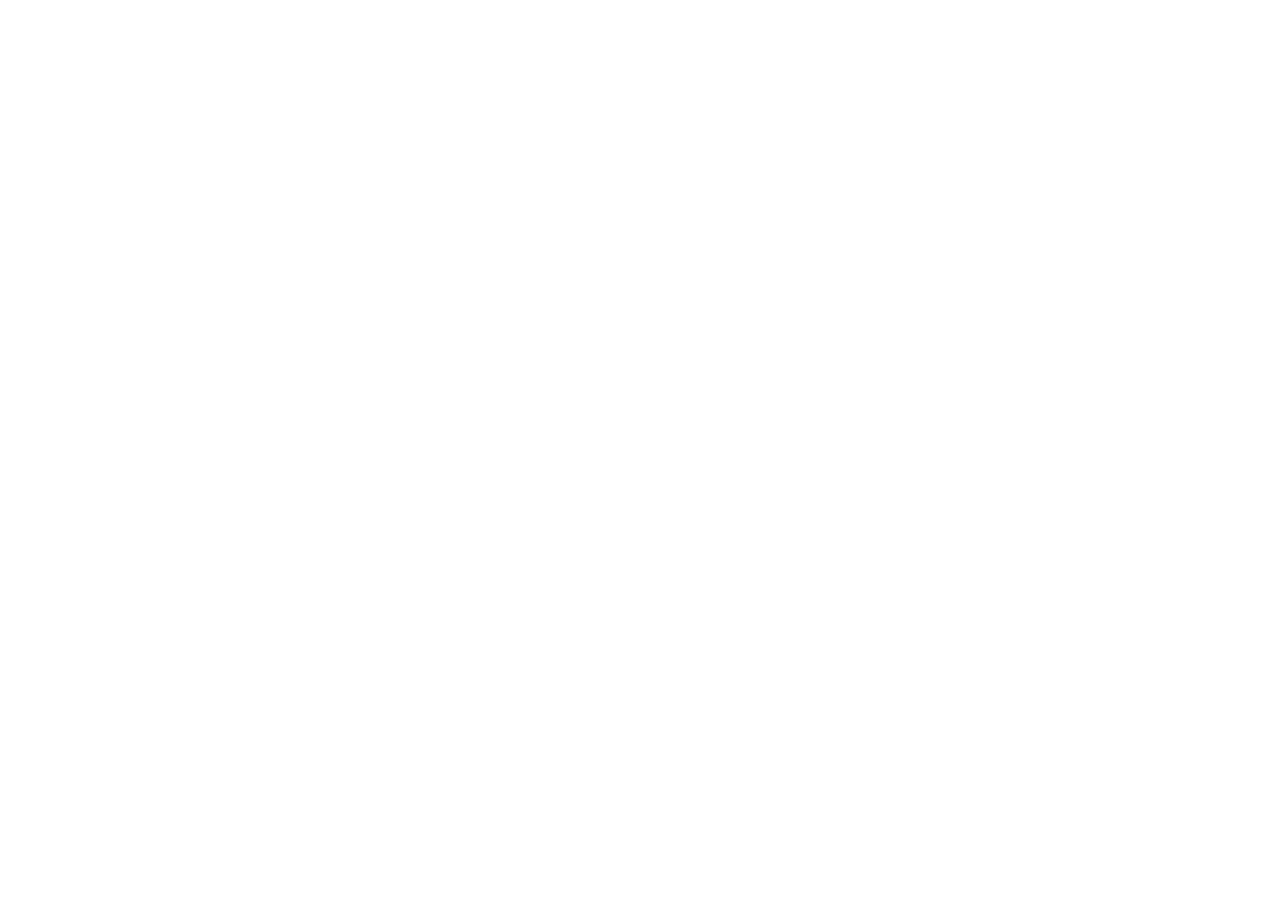
==== about.html @ a734964d "contact page added" ====
<!DOCTYPE html>
<html lang="en">
<head>
    <meta charset="UTF-8">
    <meta name="viewport" content="width=device-width, initial-scale=1.0">
    <title>Document</title>
</head>
<body>
    
</body>
</html>
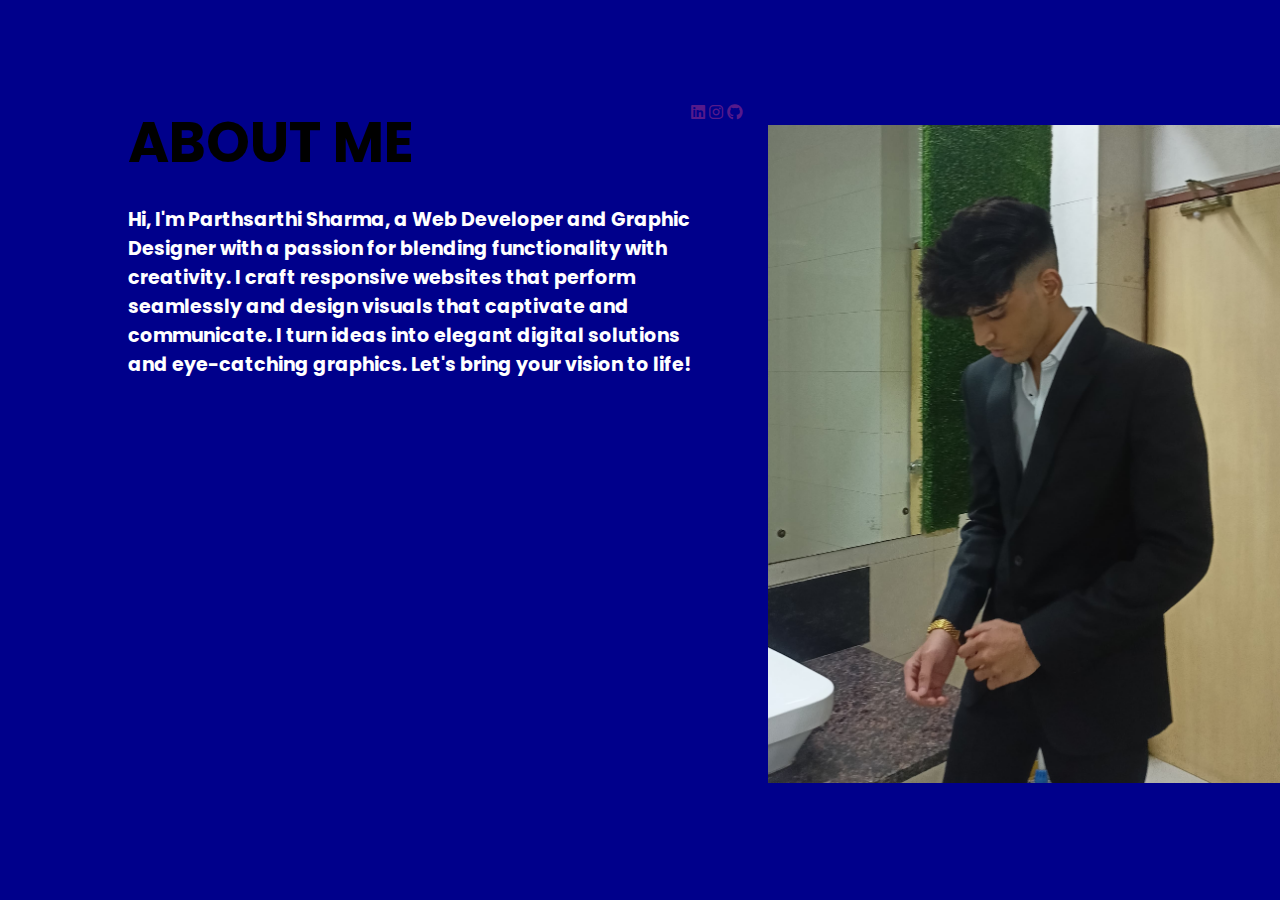
==== commit 162bc815: "about page" ====
--- a/about.html
+++ b/about.html
@@ -3,9 +3,33 @@
 <head>
     <meta charset="UTF-8">
     <meta name="viewport" content="width=device-width, initial-scale=1.0">
-    <title>Document</title>
+    <title>About Me</title>
+    <link rel="stylesheet" href="about.css">
+    <link rel="stylesheet" href="https://cdnjs.cloudflare.com/ajax/libs/font-awesome/6.6.0/css/all.min.css">
 </head>
 <body>
-    
+    <div class="section">
+        <div class="container">
+            <div class="content-section">
+                <div class="title">
+                    <h1>About Me</h1>
+                </div>
+                <div class="content">
+                    <h3>Hi, I'm Parthsarthi Sharma, a Web Developer and Graphic Designer with a passion for blending functionality with creativity. 
+                        I craft responsive websites that perform seamlessly and design visuals that captivate and communicate.
+                        I turn ideas into elegant digital solutions and eye-catching graphics. 
+                        Let's bring your vision to life! </h3>
+                </div>
+            </div>
+            <div class="social">
+                <a href=""><i class="fab fa-linkedin"></i></a>
+                <a href=""><i class="fab fa-instagram"></i></a>
+                <a href=""><i class="fab fa-github"></i></a>
+            </div>
+        </div>
+        <div class="image-section">
+            <img src="aboutimg.jpeg" alt="">
+        </div>
+    </div>
 </body>
 </html>--- a/about.css
+++ b/about.css
@@ -0,0 +1,74 @@
+@import url('https://fonts.googleapis.com/css2?family=Poppins:ital,wght@0,100;0,200;0,300;0,400;0,500;0,600;0,700;0,800;0,900;1,100;1,200;1,300;1,400;1,500;1,600;1,700;1,800;1,900&display=swap');
+*{
+    margin: 0px;
+    padding: 0px;
+    box-sizing: border-box;
+    font-family: "Poppins", sans-serif;
+}
+.section{
+    width: 100%;
+    min-height: 100vh;
+    background-color: darkblue;
+}
+.container{
+    width: 80%;
+    display: block;
+    margin: auto;
+    padding-top: 100px;
+}
+.content-section{
+    float: left;
+    width: 55%;
+}
+.image-section{
+    float: right;
+    width: 40%;
+}
+.image-section img{
+    width: 100%;
+    height: auto;
+}
+.content-section .title{
+    text-transform: uppercase;
+    font-size: 28px;
+}
+.content-section .content h3{
+    margin-top: 20px;
+    color: white;
+    font-size: 19px;
+}
+.content-section .content p{
+    margin-top: 10px;
+    font-family: sans-serif;
+    font-size: 18px;
+    line-height: 1.5;
+}
+.content-section .social{
+    margin-top: 40px;
+}
+.content-section .social i{
+    color: white;
+    font-size: 30px;
+    padding: 0px 10px;
+}
+.content-section .social i:hover{
+    color: blue;
+}
+@media screen and (max-width: 768px){
+    .container{
+        width: 80%;
+        display: block;
+        margin: auto;
+        padding-top: 50px;
+    }
+    .content-section{
+        float: none;
+        width: 100%;
+        display: block;
+        margin: auto;
+    }
+    .image-section img{
+        width: 100%;
+        height: auto;
+    }
+}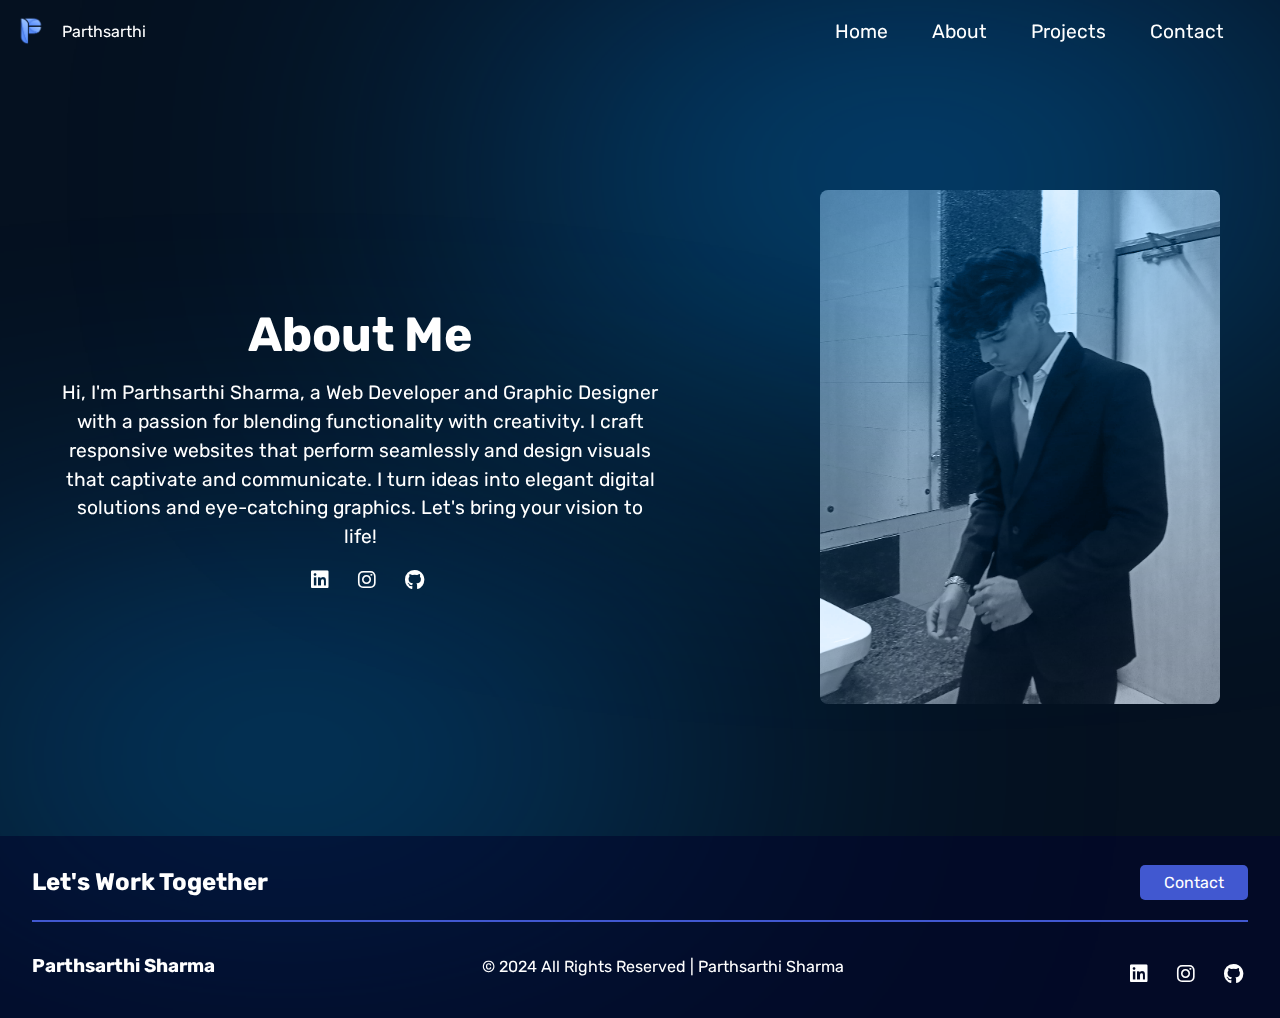
==== commit b92d59d0: "Added structured layout and have some improvements" ====
--- a/about.html
+++ b/about.html
@@ -1,35 +1,106 @@
 <!DOCTYPE html>
 <html lang="en">
-<head>
-    <meta charset="UTF-8">
-    <meta name="viewport" content="width=device-width, initial-scale=1.0">
+  <head>
+    <meta charset="UTF-8" />
+    <meta name="viewport" content="width=device-width, initial-scale=1.0" />
     <title>About Me</title>
-    <link rel="stylesheet" href="about.css">
-    <link rel="stylesheet" href="https://cdnjs.cloudflare.com/ajax/libs/font-awesome/6.6.0/css/all.min.css">
-</head>
-<body>
-    <div class="section">
+    <link rel="stylesheet" href="./styles/about.css" />
+    <link rel="stylesheet" href="./styles/commons.css" />
+    <link rel="stylesheet" href="./styles/navbar.css" />
+    <link rel="stylesheet" href="./styles/footer.css" />
+    <link
+      rel="stylesheet"
+      href="https://cdnjs.cloudflare.com/ajax/libs/font-awesome/6.6.0/css/all.min.css"
+    />
+  </head>
+  <body>
+    <header>
+      <div class="logo">
+        <img src="./assets/logo.png" alt="logo" width="30px" height="30px" />
+        <span>Parthsarthi</span>
+      </div>
+      <nav>
+        <div class="togglebtn">
+          <span></span>
+          <span></span>
+          <span></span>
+        </div>
+        <div class="navlinks">
+          <ul>
+            <li><a href="index.html">Home</a></li>
+            <li><a href="about.html">About</a></li>
+            <li><a href="project.html">Projects</a></li>
+            <li><a href="contact.html">Contact</a></li>
+          </ul>
+        </div>
+      </nav>
+    </header>
+    <main>
+      <div class="section">
         <div class="container">
-            <div class="content-section">
-                <div class="title">
-                    <h1>About Me</h1>
-                </div>
-                <div class="content">
-                    <h3>Hi, I'm Parthsarthi Sharma, a Web Developer and Graphic Designer with a passion for blending functionality with creativity. 
-                        I craft responsive websites that perform seamlessly and design visuals that captivate and communicate.
-                        I turn ideas into elegant digital solutions and eye-catching graphics. 
-                        Let's bring your vision to life! </h3>
-                </div>
+          <div class="content-section">
+            <div class="title">
+              <h1>About Me</h1>
             </div>
-            <div class="social">
-                <a href=""><i class="fab fa-linkedin"></i></a>
-                <a href=""><i class="fab fa-instagram"></i></a>
-                <a href=""><i class="fab fa-github"></i></a>
+            <div class="content">
+              <p>
+                Hi, I'm Parthsarthi Sharma, a Web Developer and Graphic Designer
+                with a passion for blending functionality with creativity. I
+                craft responsive websites that perform seamlessly and design
+                visuals that captivate and communicate. I turn ideas into
+                elegant digital solutions and eye-catching graphics. Let's bring
+                your vision to life!
+              </p>
             </div>
+          </div>
+          <div class="social">
+            <a
+              href="https://www.linkedin.com/in/parthsarthi-sharma-090605244?utm_source=share&utm_campaign=share_via&utm_content=profile&utm_medium=android_app"
+              target="_blank"
+              ><i class="fab fa-linkedin"></i
+            ></a>
+            <a
+              href="https://www.instagram.com/parthx21?igsh=aTliYTlhcDZqdjQ1"
+              target="_blank"
+              ><i class="fab fa-instagram"></i
+            ></a>
+            <a href="https://github.com/Parthx21" target="_blank"
+              ><i class="fab fa-github"></i
+            ></a>
+          </div>
         </div>
         <div class="image-section">
-            <img src="aboutimg.jpeg" alt="">
+          <img src="./assets/aboutimg.jpeg" alt="Parthsarthi Sharma" />
         </div>
-    </div>
-</body>
-</html>+      </div>
+    </main>
+    <footer>
+      <div class="upper">
+        <h2>Let&apos;s Work Together</h2>
+        <button style="background: none; border: 0">
+          <a href="#" class="link_btn">Contact</a>
+        </button>
+      </div>
+      <hr />
+      <div class="lower">
+        <h3>Parthsarthi Sharma</h3>
+        <p>© 2024 All Rights Reserved | Parthsarthi Sharma</p>
+        <div class="social">
+          <a
+            href="https://www.linkedin.com/in/parthsarthi-sharma-090605244?utm_source=share&utm_campaign=share_via&utm_content=profile&utm_medium=android_app"
+            ><i class="fa-brands fa-linkedin"></i
+          ></a>
+          <a href="https://www.instagram.com/parthx21?igsh=aTliYTlhcDZqdjQ1"
+            ><i class="fa-brands fa-instagram"></i
+          ></a>
+          <a href="https://github.com/Parthx21"
+            ><i class="fa-brands fa-github"></i
+          ></a>
+        </div>
+      </div>
+    </footer>
+    <div class="fancy"></div>
+    <div class="fancy2"></div>
+    <script src="./js/script.js"></script>
+  </body>
+</html>
--- a/styles/about.css
+++ b/styles/about.css
@@ -0,0 +1,103 @@
+/* Main Content */
+main {
+  padding: 8rem 2rem;
+}
+
+.section {
+  display: flex;
+  flex-wrap: wrap;
+  gap: 10rem;
+  align-items: center;
+  justify-content: center;
+}
+
+.container {
+  display: flex;
+  flex-direction: column;
+  align-items: center;
+  justify-content: center;
+}
+
+.content-section {
+  max-width: 600px;
+  text-align: center;
+}
+
+.title h1 {
+  margin-bottom: 1rem;
+  font-size: 3rem;
+}
+
+.content p {
+  margin: 0;
+  font-size: 1.2rem;
+  line-height: 1.5;
+}
+
+.social {
+  margin-top: 1rem;
+}
+
+.social a {
+  margin-left: 20px;
+  font-size: 1.5rem;
+  text-decoration: none;
+  color: white;
+}
+
+.social a:hover {
+  color: darkblue; /* Change to your preferred hover color */
+}
+
+.image-section img {
+  width: 25rem;
+  border-radius: 8px;
+  mix-blend-mode: luminosity;
+}
+
+/* Responsive Styles */
+@media (max-width: 768px) {
+  main {
+    padding: 4rem 2rem;
+  }
+  .section {
+    flex-direction: column;
+    align-items: center;
+    text-align: center;
+    gap: 2rem;
+  }
+
+  .social {
+    margin-top: 1rem;
+  }
+
+  .social a {
+    font-size: 1.2rem;
+  }
+
+  .content p {
+    font-size: 1rem;
+  }
+  .image-section img {
+    width: 20rem;
+  }
+}
+
+@media (max-width: 480px) {
+  .title h1 {
+    font-size: 2rem;
+  }
+
+  .social a {
+    font-size: 1rem;
+    margin: 0 0.3rem;
+  }
+
+  .content p {
+    font-size: 0.9rem;
+  }
+
+  .image-section img {
+    width: 90%;
+  }
+}
--- a/styles/commons.css
+++ b/styles/commons.css
@@ -0,0 +1,63 @@
+@import url("https://fonts.googleapis.com/css2?family=Rubik:ital,wght@0,300..900;1,300..900&display=swap");
+
+* {
+  box-sizing: border-box;
+  padding: 0;
+  margin: 0;
+  font-family: "Rubik", sans-serif;
+  text-decoration: none;
+}
+
+:root {
+  --gradient: linear-gradient(to top, #00c6fb 0%, #005bea 100%);
+}
+
+html {
+  overflow-x: hidden;
+}
+
+body {
+  overflow-x: hidden;
+  background: #051120;
+  color: white;
+}
+
+* {
+  scrollbar-width: auto;
+}
+
+*::-webkit-scrollbar {
+  width: 10px;
+}
+
+*::-webkit-scrollbar-track {
+  background: #051120;
+}
+
+*::-webkit-scrollbar-thumb {
+  background-color: #5087ff85;
+  border-radius: 20px;
+}
+
+.fancy {
+  height: 20vh;
+  width: 70vw;
+  position: fixed;
+  background: var(--gradient);
+  top: 5rem;
+  right: -5rem;
+  filter: blur(200px);
+  border-radius: 100%;
+  z-index: -1;
+}
+.fancy2 {
+  height: 15vh;
+  width: 70vw;
+  position: fixed;
+  background: var(--gradient);
+  bottom: 5rem;
+  left: -10rem;
+  filter: blur(200px);
+  border-radius: 100%;
+  z-index: -1;
+}
--- a/styles/navbar.css
+++ b/styles/navbar.css
@@ -0,0 +1,97 @@
+header {
+  display: flex;
+  justify-content: space-between;
+  align-items: center;
+  flex-wrap: wrap;
+  padding: 1rem;
+}
+.logo {
+  display: flex;
+  justify-content: center;
+  align-items: center;
+  gap: 1rem;
+}
+.logo .logo-text {
+  font-size: 24px;
+  font-weight: 500;
+  color: #ffffff;
+}
+nav .togglebtn {
+  width: 35px;
+  height: 35px;
+  position: absolute;
+  top: 25px;
+  right: 7%;
+  z-index: 5;
+  cursor: pointer;
+  display: none;
+}
+nav .togglebtn span {
+  display: block;
+  background-color: #6596ff;
+  margin: 5px 0px;
+  width: 100%;
+  height: 3px;
+  transition: 0.3s;
+  transition-property: transform, opacity;
+}
+nav .navlinks {
+  list-style-type: none;
+  z-index: 1000;
+}
+nav .navlinks li {
+  display: inline-block;
+  font-size: 1.2rem;
+}
+nav .navlinks li a {
+  color: white;
+  margin-right: 2.5rem;
+}
+
+@media (max-width: 930px) {
+  nav .togglebtn {
+    display: initial;
+    z-index: 1001;
+  }
+  .click {
+    top: 40px;
+  }
+  .click span {
+    position: absolute;
+    margin-top: 12px;
+  }
+  .click span:first-child {
+    transform: rotate(-40deg);
+  }
+  .click span:nth-child(2) {
+    opacity: 0;
+    margin: 0;
+  }
+  .click span:last-child {
+    transform: rotate(45deg);
+    top: 0;
+  }
+  nav .navlinks {
+    position: fixed;
+    top: 0;
+    transform: translateX(90%);
+    width: 60%;
+    height: 100vh;
+    background-color: #051120;
+    z-index: 3;
+    transition: 0.5s;
+    display: flex;
+    flex-direction: column;
+    align-items: center;
+    padding-top: 7rem;
+    z-index: 1000;
+  }
+  nav .navlinks ul {
+    display: flex;
+    flex-direction: column;
+    gap: 1rem;
+  }
+  nav .navlinks.open {
+    transform: translateX(-87%);
+  }
+}
--- a/styles/footer.css
+++ b/styles/footer.css
@@ -0,0 +1,55 @@
+footer {
+  color: white;
+  display: flex;
+  flex-direction: column;
+  justify-content: center;
+  width: 100vw;
+  gap: 1.5rem;
+  background: #02062c93;
+  padding: 2rem;
+}
+footer hr {
+  border: 1px solid #4158d0;
+}
+footer .upper {
+  display: flex;
+  justify-content: space-between;
+  align-items: center;
+  height: fit-content;
+}
+footer .lower {
+  display: flex;
+  justify-content: space-between;
+  align-items: center;
+  height: fit-content;
+}
+.social a {
+  font-size: 20px;
+  color: white;
+  margin-right: 5px;
+}
+.link_btn {
+  text-decoration: none;
+  color: white;
+  font-size: 1rem;
+  padding: 0.5rem 1.5rem;
+  border-radius: 5px;
+  background: #4158d0;
+  transition: 0.3s ease-in-out;
+  position: relative;
+}
+
+.btn:hover {
+  background: #5370ff;
+}
+
+@media (max-width: 930px) {
+  footer {
+    margin-top: 6rem;
+  }
+  footer .lower {
+    flex-direction: column;
+    align-items: start;
+    gap: 1rem;
+  }
+}
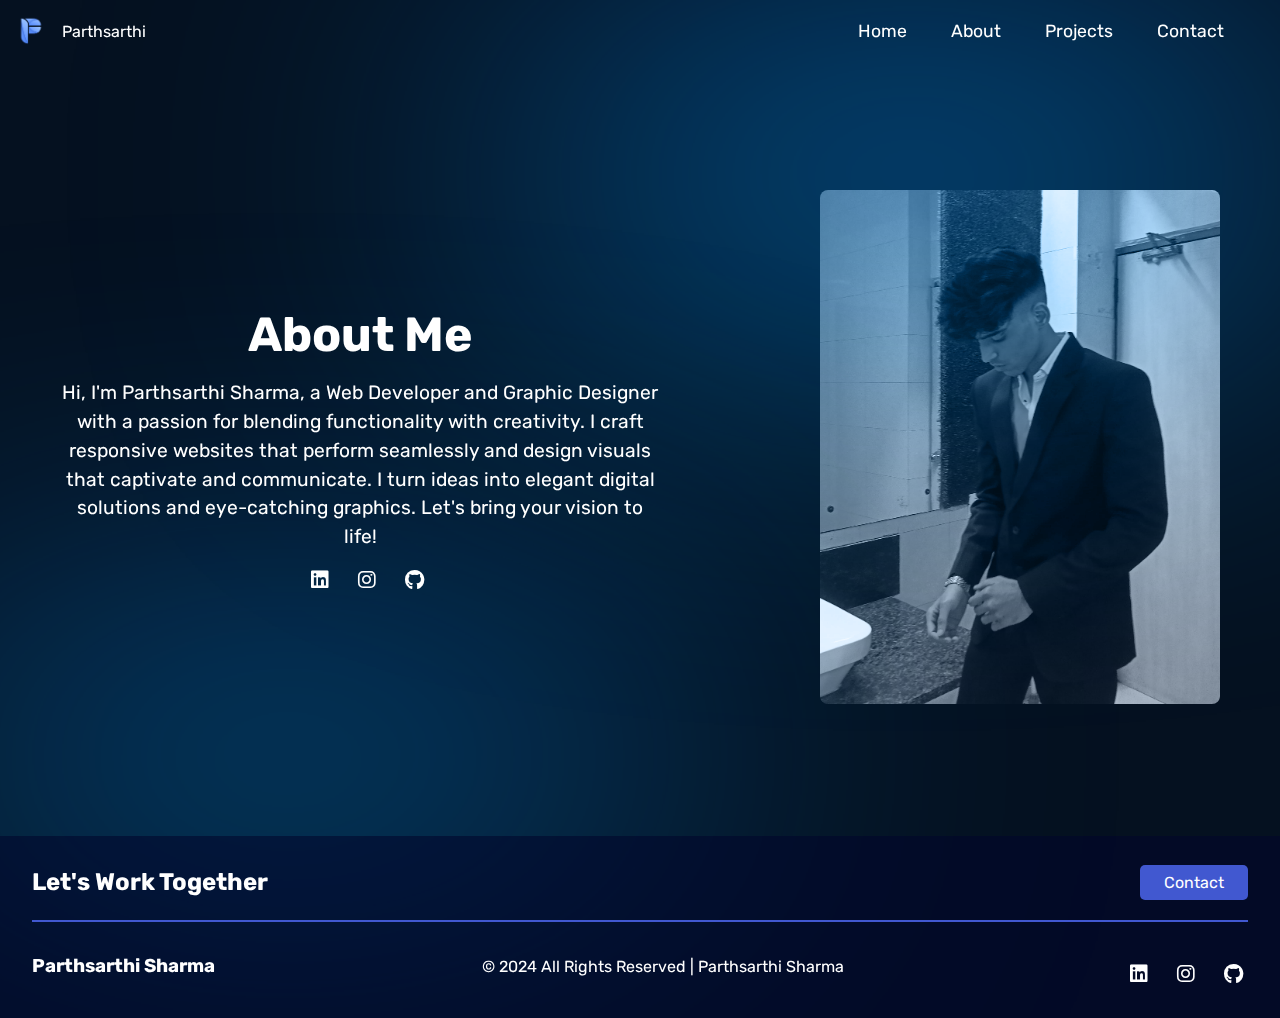
==== commit 702b8506: "UI Optimization" ====
--- a/about.html
+++ b/about.html
@@ -78,7 +78,7 @@
       <div class="upper">
         <h2>Let&apos;s Work Together</h2>
         <button style="background: none; border: 0">
-          <a href="#" class="link_btn">Contact</a>
+          <a href="contact.html" class="link_btn">Contact</a>
         </button>
       </div>
       <hr />
--- a/styles/navbar.css
+++ b/styles/navbar.css
@@ -41,7 +41,7 @@
 }
 nav .navlinks li {
   display: inline-block;
-  font-size: 1.2rem;
+  font-size: 1.1rem;
 }
 nav .navlinks li a {
   color: white;
